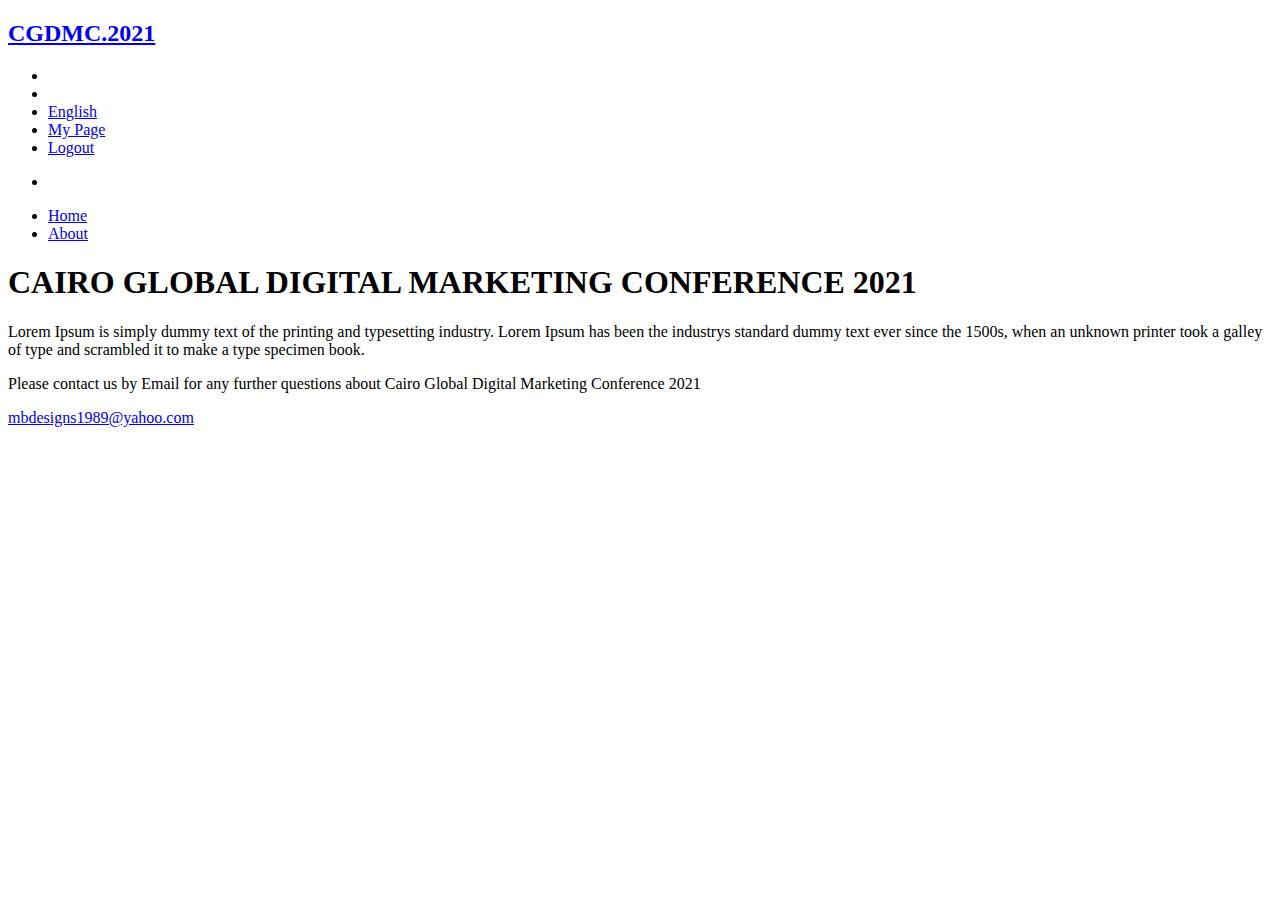
==== about.html @ 01f175bf "Add about.html Header section" ====
<!DOCTYPE html>
<html lang="en">
<head>
    <meta charset="UTF-8">
    <meta http-equiv="X-UA-Compatible" content="IE=edge">
    <meta name="viewport" content="width=device-width, initial-scale=1.0">
    <link rel="stylesheet" href="https://use.fontawesome.com/releases/v5.15.3/css/all.css" 
    integrity="sha384-SZXxX4whJ79/gErwcOYf+zWLeJdY/qpuqC4cAa9rOGUstPomtqpuNWT9wdPEn2fk" 
    crossorigin="anonymous">
    <link rel="stylesheet" href="style.css">
    <link rel="stylesheet" href="https://fonts.googleapis.com/css2?family=Lato:wght@100;300;400;700&display=swap">
    <title>About-conference capstone project</title>
</head>
<body>
   <header class="header">
       <nav class="nav">
            <div class="icon" id="bars">
               <i class="fas fa-bars"></i>
            </div>
            <div class="logo">
                <a  href="index.html">
                   <h2>CGDMC.2021</h2>  
                </a>
            </div>
            <ul class="top-nav">
                <li class="top-nav__item">
                    <a href="#" class="top-nav__link">
                        <i class="fab fa-twitter"></i>
                    </a>
                </li>
                <li class="top-nav__item">
                    <a href="#" class="top-nav__link">
                        <i class="fab fa-facebook-f"></i>
                    </a>
                </li>
                <li class="top-nav__item">
                    <a href="#" class="top-nav__link">English</a>
                </li>
                <li class="top-nav__item">
                    <a href="#" class="top-nav__link">My Page</a>
                </li>
                <li class="top-nav__item">
                    <a href="#" class="top-nav__link">Logout</a>
                </li>
            </ul>
            <ul class="nav-list">
                <li class="nav-item">
                    <div class="icon">
                       <i class="fas fa-times" id="close-icon"></i>
                    </div>
                </li>
              <li class="nav-item"><a href="index.html" class="nav-link">Home</a></li>
              <li class="nav-item"><a href="about.html" class="nav-link">About</a></li>
            </ul>
        </nav>
        <div class="hero-container">
            <div class="hero-about-content">
                <h1 class="hero-about-content__heading">
                    CAIRO GLOBAL
                    DIGITAL MARKETING CONFERENCE 2021
                </h1>
                <p class="hero-about-content__desc bg-p">
                    Lorem Ipsum is simply dummy text of the printing and typesetting industry. Lorem Ipsum has been the industrys standard dummy text ever since the 1500s, when an unknown printer took a galley of type and scrambled it to make a type specimen book.
                </p>
                <div class="hero-about-content-contact">
                    <p>
                        Please contact us by Email for any further questions about Cairo Global Digital Marketing Conference 2021
                    </p>
                    <a href="#">mbdesigns1989@yahoo.com</a>
                </div>
            </div>
        </div>
    </header>
</body>
</html>
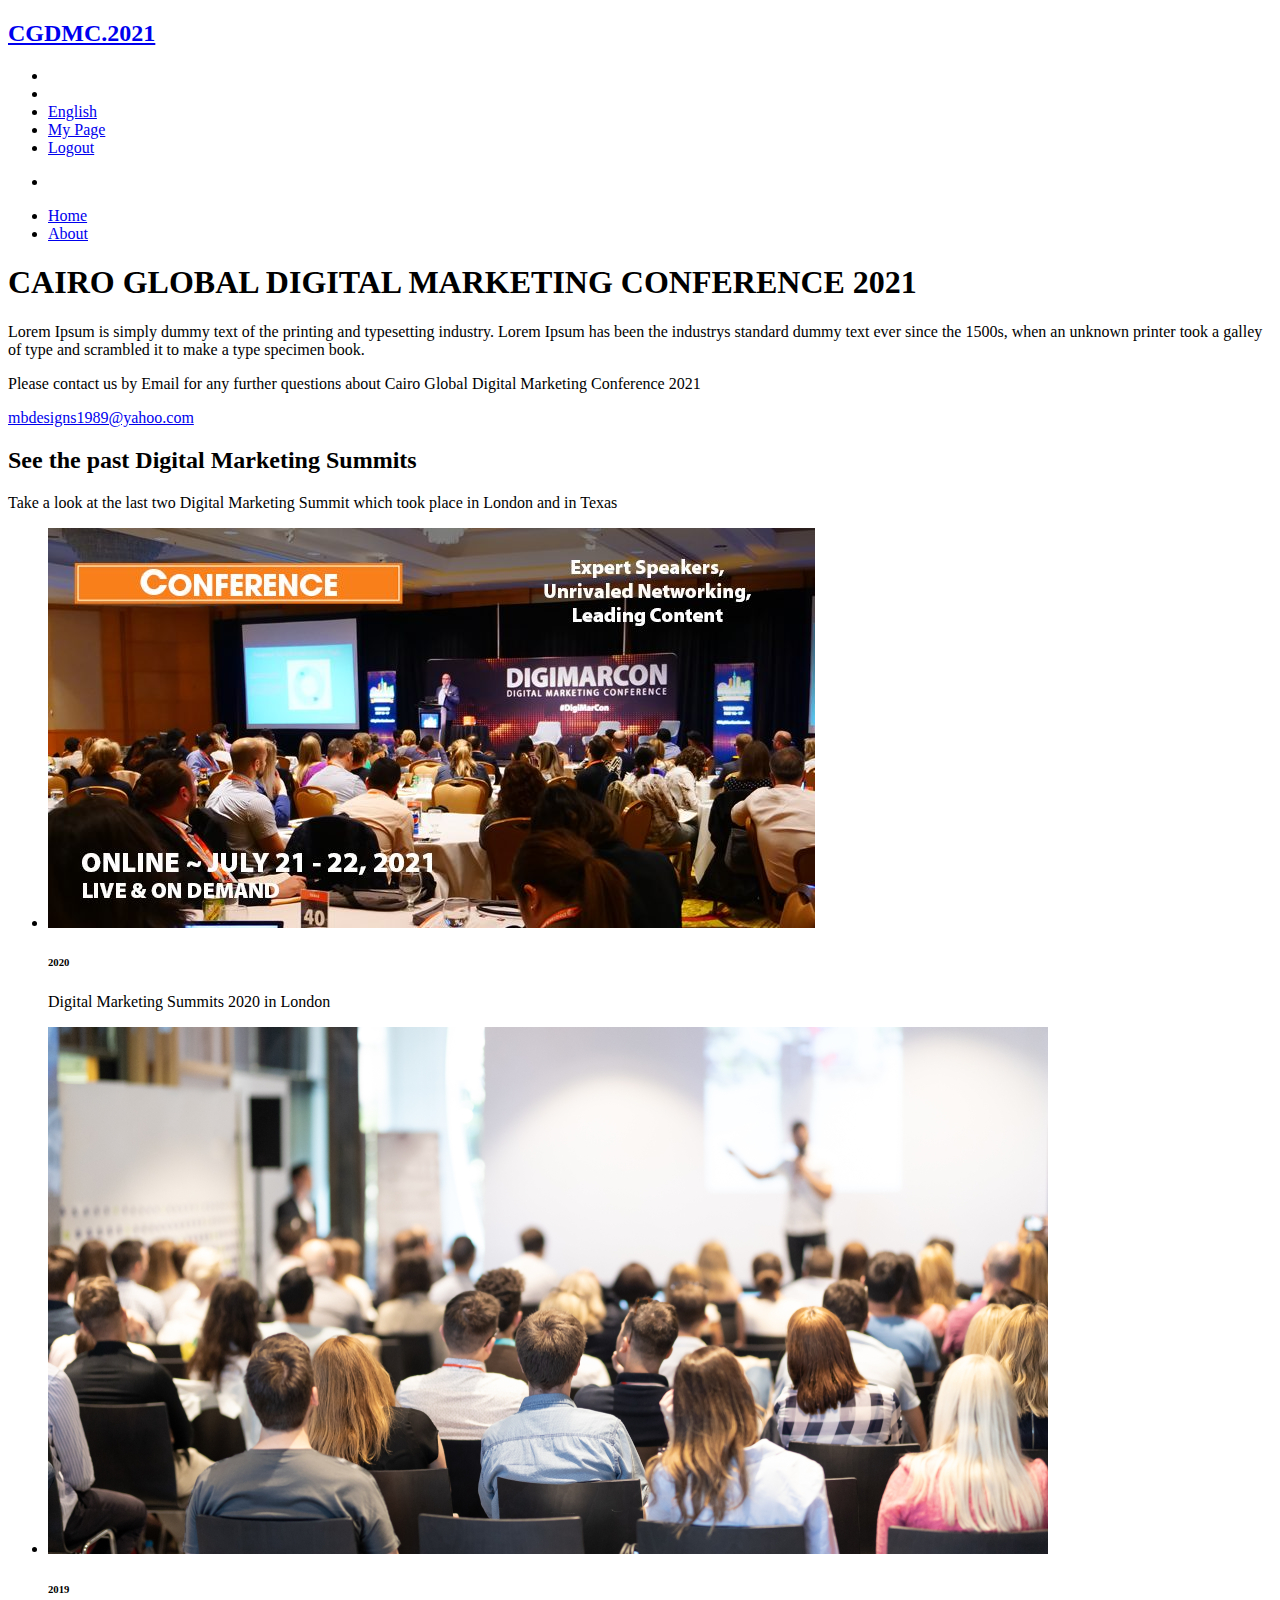
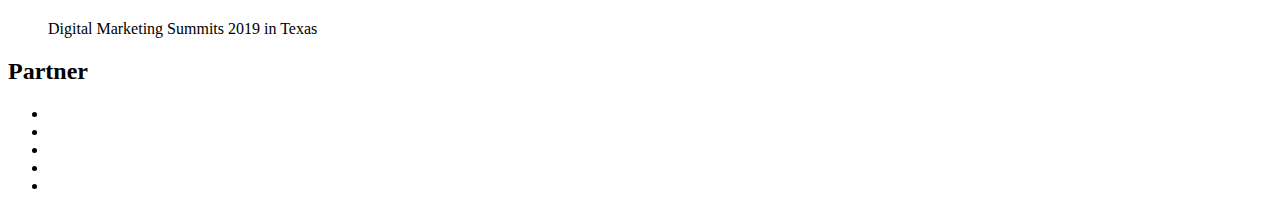
==== commit b147e6c2: "Add about.html main sections" ====
--- a/about.html
+++ b/about.html
@@ -71,5 +71,65 @@
             </div>
         </div>
     </header>
+    <main>
+        <section>
+            <div class="container">
+                <div class="summits">
+                    <h2 class="summits-heading">
+                        See the past Digital Marketing Summits
+                    </h2>
+                    <p class="summits-text">
+                        Take a look at the last two Digital Marketing
+                        Summit which took place in London and in Texas
+                    </p>
+                    <ul class="summits-list">
+                        <li class="summits-list-item">
+                            <img src="./images/digimarcon-america-new-conference-2.jpg" alt="A picture showing the past Digital Marketing Summit summit in London">
+                            <div class="overlay">
+                            </div>
+                            <div class="summits-list-item__details" >
+                                <h6>2020</h6>
+                                <p>Digital Marketing Summits 2020 in London</p>
+                            </div>
+                        </li>
+                        <li class="summits-list-item">
+                            <img src="./images/shutterstock_1117902230.jpg" alt="A picture showing the past Digital Marketing summit in Texas">
+                            <div class="overlay">
+                            </div>
+                            <div class="summits-list-item__details" >
+                                <h6>2019</h6>
+                                <p>Digital Marketing Summits 2019 in Texas</p>
+                            </div>
+                        </li>
+                    </ul>
+                </div>  
+            </div>
+        </section>
+        <section>
+            <div class="container bg-t">
+                <div class="partner">
+                    <h2 class="partner-heading">Partner</h2>
+                    <ul class="partners-list">
+                        <li class="partner-list-item">
+                            <i class="fab fa-facebook"></i>
+                        </li>
+                        <li class="partner-list-item">
+                            <i class="fab fa-twitter"></i>
+                        </li>
+                        <li class="partner-list-item">
+                            <i class="fab fa-amazon"></i>
+                        </li>
+                        <li class="partner-list-item">
+                            <i class="fab fa-airbnb"></i> 
+                        </li>
+                        <li class="partner-list-item">
+                            <i class="fab fa-google"></i> 
+                        </li>
+                    </ul>
+                </div>
+            </div>
+        </section>
+        
+    </main>
 </body>
 </html>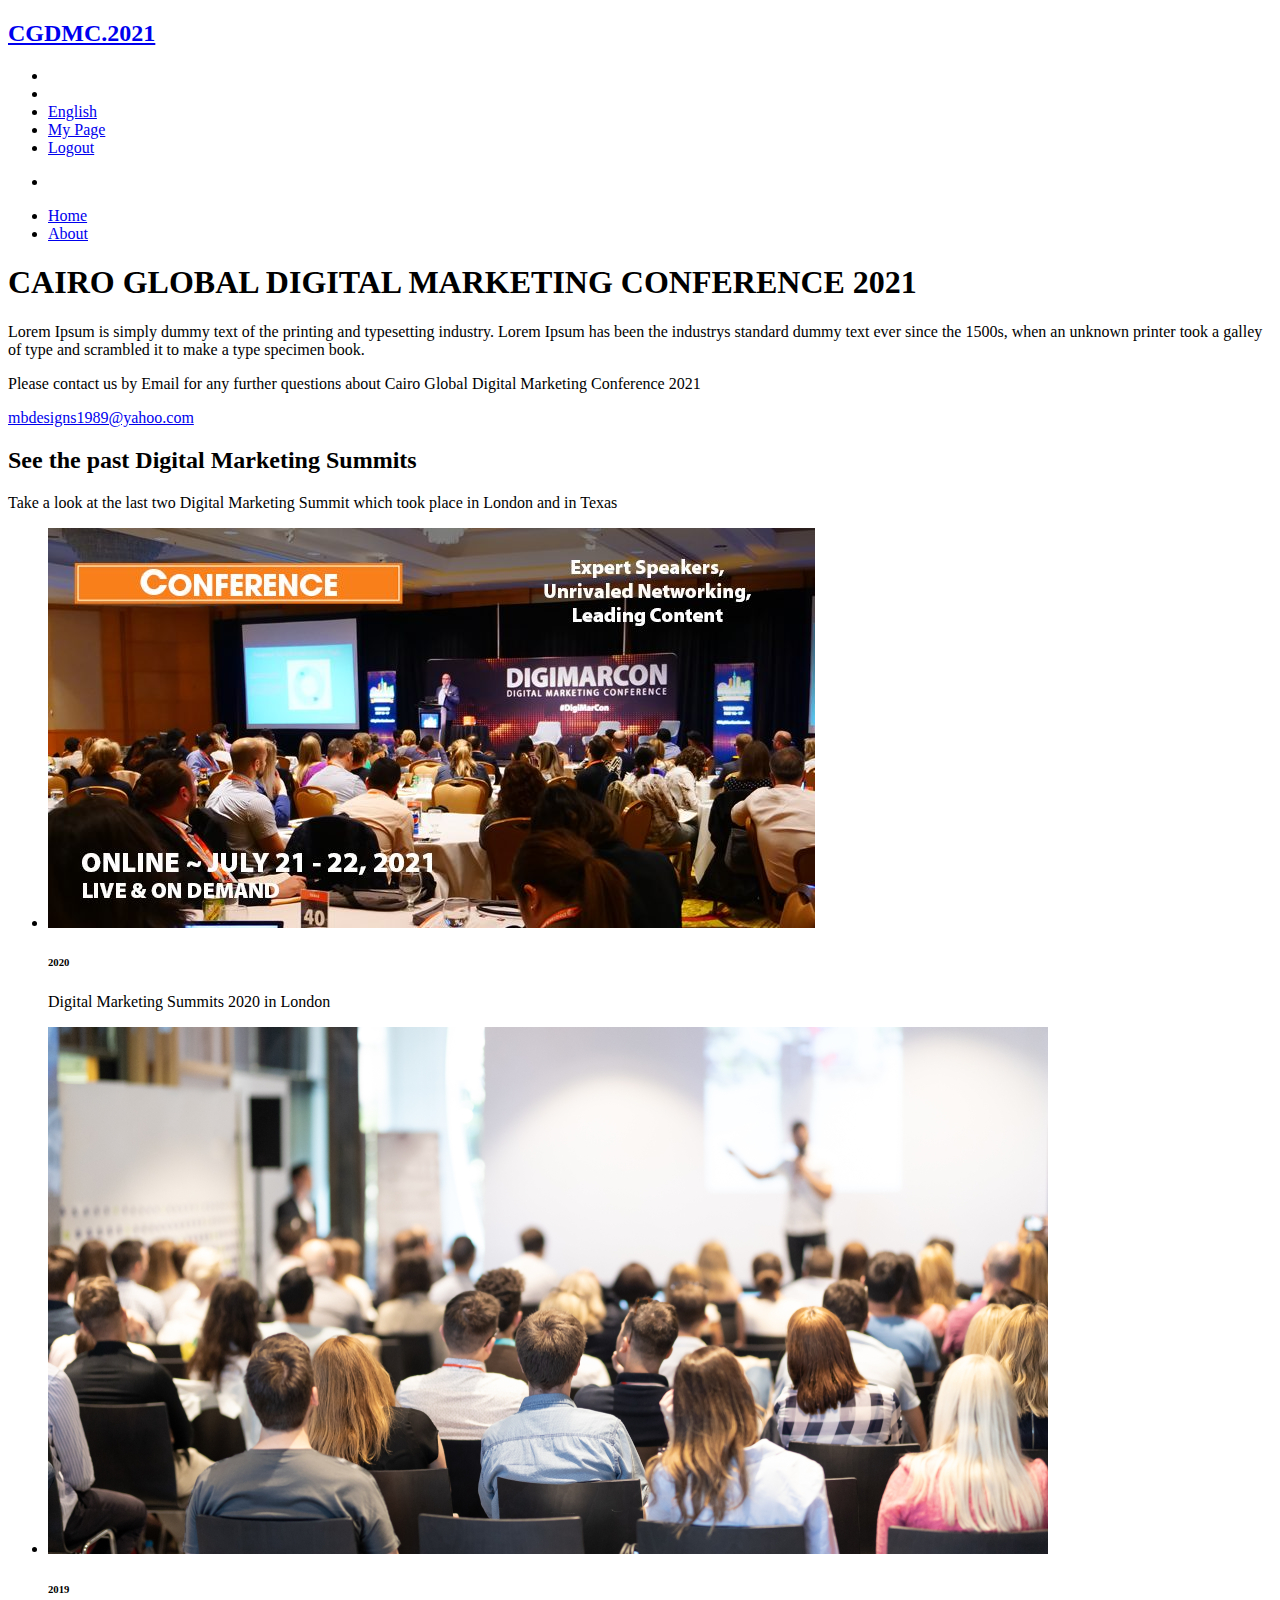
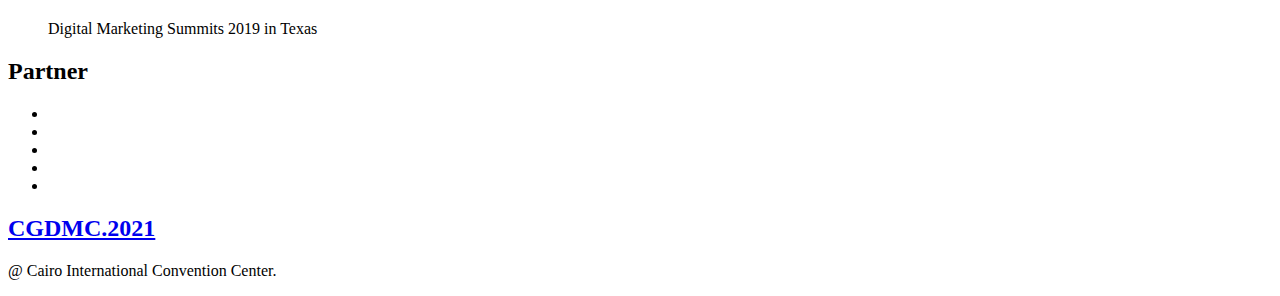
==== commit 66c6cfde: "Finish markup for  about.html" ====
--- a/about.html
+++ b/about.html
@@ -131,5 +131,20 @@
         </section>
         
     </main>
+    <footer>
+        <div class="container">
+            <div class="footer">
+                <div class="logo">
+                    <a  href="index.html">
+                       <h2>CGDMC.2021</h2>  
+                    </a>
+                </div>    
+                <p class="rights">
+                    @ Cairo International Convention Center.
+                </p>
+            </div>
+        </div>
+    </footer>
+    <script src="index.js"></script> 
 </body>
 </html>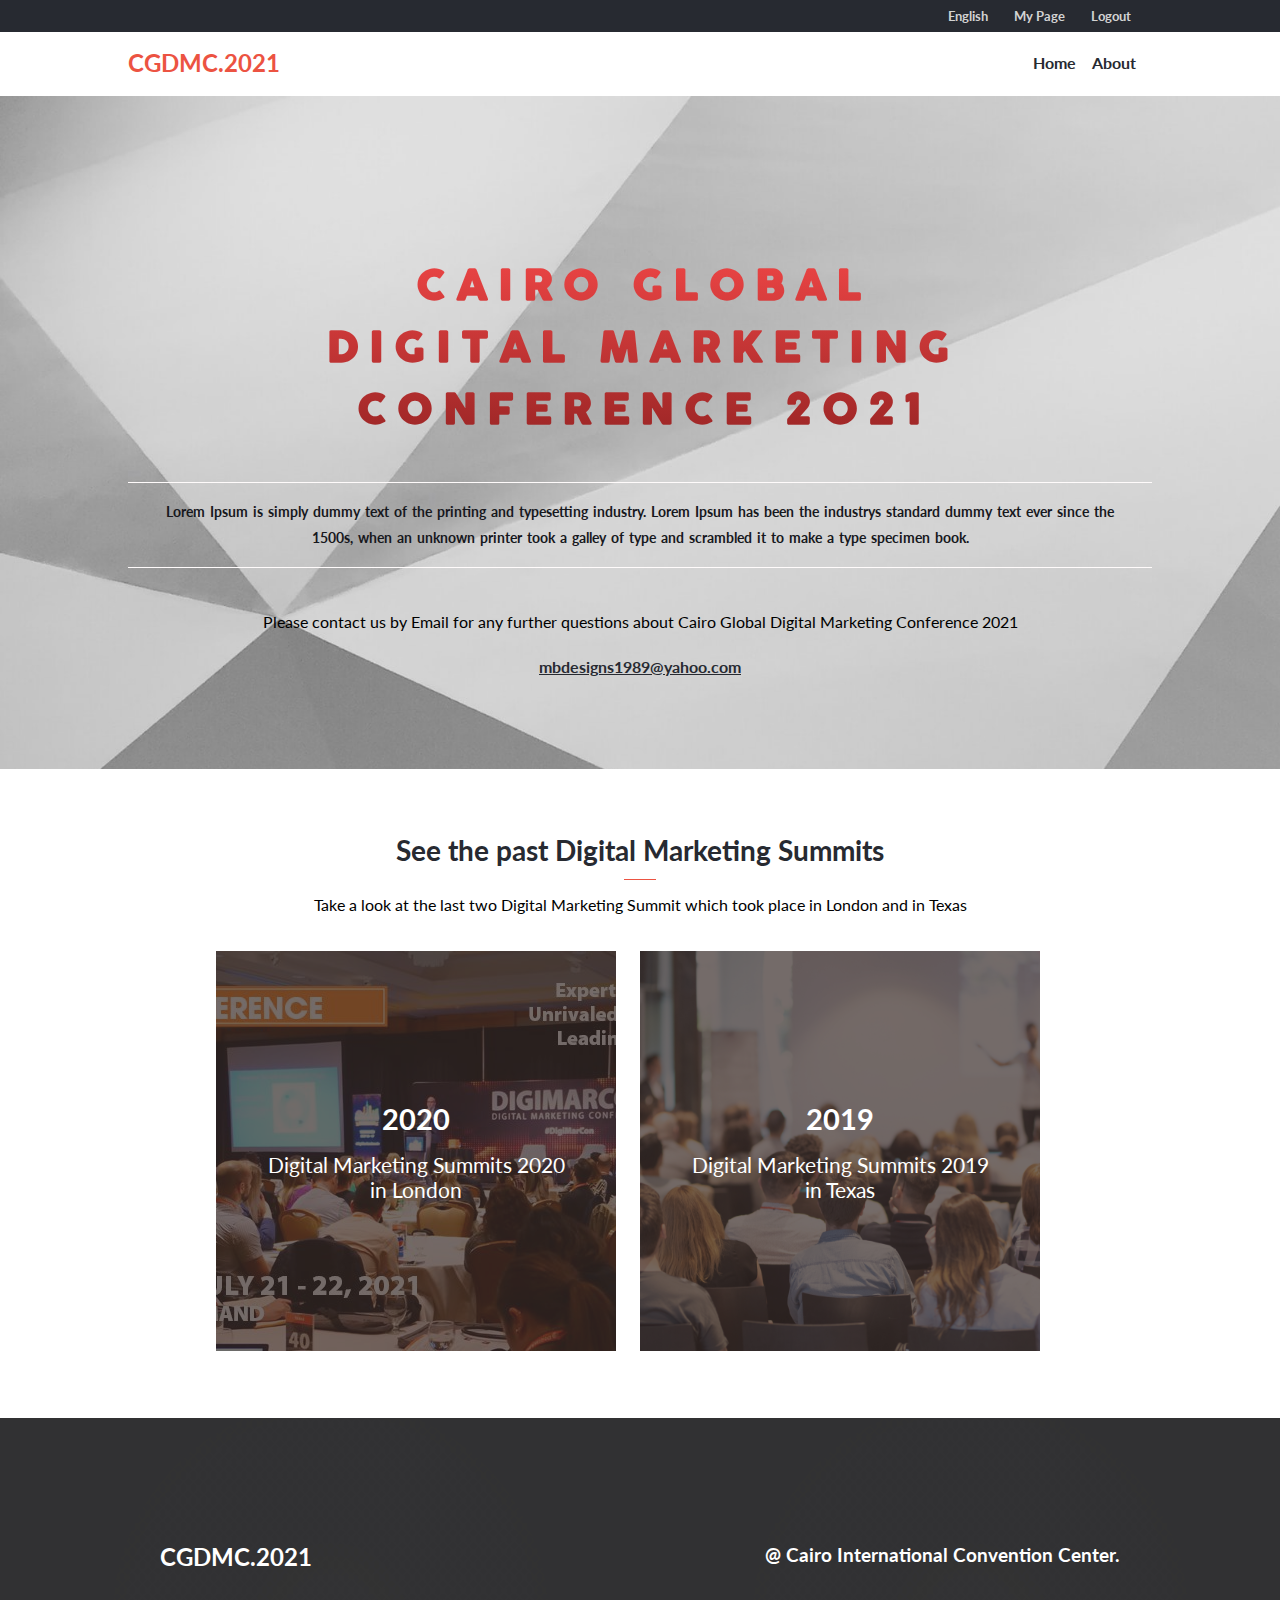
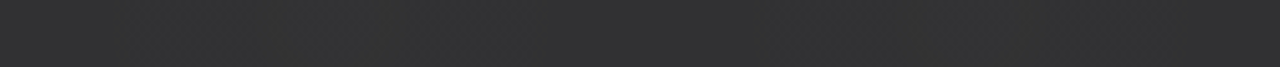
==== commit 54e50bf2: "Update about.html and index.html and  style.css and images folder" ====
--- a/about.html
+++ b/about.html
@@ -105,41 +105,16 @@
                 </div>  
             </div>
         </section>
-        <section>
-            <div class="container bg-t">
-                <div class="partner">
-                    <h2 class="partner-heading">Partner</h2>
-                    <ul class="partners-list">
-                        <li class="partner-list-item">
-                            <i class="fab fa-facebook"></i>
-                        </li>
-                        <li class="partner-list-item">
-                            <i class="fab fa-twitter"></i>
-                        </li>
-                        <li class="partner-list-item">
-                            <i class="fab fa-amazon"></i>
-                        </li>
-                        <li class="partner-list-item">
-                            <i class="fab fa-airbnb"></i> 
-                        </li>
-                        <li class="partner-list-item">
-                            <i class="fab fa-google"></i> 
-                        </li>
-                    </ul>
-                </div>
-            </div>
-        </section>
-        
     </main>
     <footer>
-        <div class="container">
+        <div class="container bg-tt">
             <div class="footer">
-                <div class="logo">
+                <div class="logoo">
                     <a  href="index.html">
                        <h2>CGDMC.2021</h2>  
                     </a>
                 </div>    
-                <p class="rights">
+                <p class="rightss">
                     @ Cairo International Convention Center.
                 </p>
             </div>
--- a/style.css
+++ b/style.css
@@ -0,0 +1,781 @@
+@font-face {
+  font-family: cocogoose;
+  src: url("fonts/COCOGOOSE/Cocogoose_trial.ttf");
+}
+
+*,
+*::before,
+*::after {
+  padding: 0;
+  margin: 0;
+  box-sizing: border-box;
+}
+
+body {
+  font-family: 'lato', sans-serif;
+  font-size: 13px;
+}
+
+a {
+  text-decoration: none;
+}
+
+li {
+  list-style: none;
+}
+
+.bg-t {
+  background-size: 50%;
+  background-image: url(./images/6.jpg);
+}
+
+.bg-tt {
+  background-size: 50%;
+  background-image: url(./images/7.jpg);
+}
+
+.bg-p {
+  border-top: 1px solid #fffbfb;
+  border-bottom: 1px solid #fffbfb;
+}
+
+.btn {
+  color: #d3d3d3;
+  font-size: 1rem;
+  font-weight: 700;
+  margin-top: 1rem;
+  text-decoration: underline;
+   
+}
+
+.header {
+  position: relative;
+  width: 100%;
+}
+
+.nav {
+  position: fixed;
+  top: 0;
+  left: 0;
+  width: 100%;
+  margin: 0 auto;
+  background: #fff;
+  z-index: 1000;
+  height: 3rem;
+}
+
+.logo a {
+  color: #ec5342;
+  font-size: 1rem;
+  font-weight: 400;
+}
+
+.logo h2 {
+  padding-top: 1.8rem;
+}
+
+.header .logo {
+  display: none;
+  visibility: hidden;
+}
+
+.icon {
+  width: 3rem;
+  height: 3rem;
+  padding: 1rem;
+  position: absolute;
+  top: 0;
+  left: 0;
+  align-items: center;
+  cursor: pointer;
+  margin-bottom: 2rem;
+  display: flex;
+}
+
+.icon i {
+  font-size: 2.4rem;
+  color: #272a31;
+}
+
+.icon .close {
+  display: none;
+  visibility: hidden;
+}
+
+.top-nav {
+  display: none;
+  visibility: hidden;
+}
+
+.nav-list {
+  top: 0;
+  left: 0;
+  width: 100%;
+  height: 700vh;
+  padding: 1.2rem;
+  transform: translateX(-100%);
+  visibility: hidden;
+  z-index: 900;
+  background-color: #e9e0e0;
+  transition: transform 0.8s ease-in-out;
+}
+
+.nav-item {
+  margin: 2rem 0;
+  font-size: 2rem;
+}
+
+.nav-link {
+  color: #272a31;
+}
+
+.nav-link:hover {
+  color: #ec5342;
+}
+
+.nav-link:active {
+  color: #ec5342;
+}
+
+.active .icon .bars {
+  display: none;
+  visibility: hidden;
+}
+
+.active .icon .close {
+  display: block;
+  visibility: visible;
+}
+
+.active .nav-list {
+  transform: translateX(0);
+  visibility: visible;
+}
+
+.hero-container {
+  padding: 5rem 0;
+  background-image: url("./images/shapelined-_JBKdviweXI-unsplash.jpg");
+  position: relative;
+  background-repeat: repeat-y;
+  background-size: 150%;
+}
+
+.hero-content,
+.hero-about-content {
+  width: 90%;
+  margin: 0 auto;
+}
+
+.hero-content__text,
+.hero-about-content__text {
+  font-size: 3rem;
+  color: #a93529;
+  font-family: 'lato', sans-serif;
+  margin-bottom: 2rem;
+}
+
+.hero-content__heading,
+.hero-about-content__heading {
+  font-size: 2.6rem;
+  font-weight: 700;
+  margin-bottom: 2rem;
+  background: linear-gradient(rgb(236, 69, 69), rgb(154, 37, 37));
+  color: transparent;
+  -webkit-background-clip: text;
+  font-family: 'cocogoose', sans-serif;
+  padding-left: 0.5rem;
+}
+
+.hero-content__desc,
+.hero-about-content__desc {
+  font-size: 0.9rem;
+  word-spacing: 2px;
+  color: #17181d;
+  margin-bottom: 2rem;
+  padding: 1rem;
+  line-height: 1.8;
+  font-weight: 700;
+}
+
+.hero-content__date {
+  font-weight: bolder;
+  font-size: 1.5rem;
+  margin-bottom: 0.5rem;
+  padding-left: 0.5rem;
+  color: #01030e;
+}
+
+.hero-content__place {
+  font-weight: 700;
+  font-size: 1.2rem;
+  padding-left: 0.5rem;
+  color: #17181d;
+}
+
+.container {
+  padding: 4rem 0;
+}
+
+.program__heading {
+  text-align: center;
+  color: #d3d3d3;
+  font-size: 1.75rem;
+  position: relative;
+  margin-bottom: 2rem;
+}
+
+.program__heading::after {
+  content: " ";
+  position: absolute;
+  bottom: -0.8rem;
+  left: 50%;
+  background-color: #ec5342;
+  width: 5rem;
+  height: 0.1rem;
+  transform: translateX(-50%);
+}
+
+.program {
+  width: 90%;
+  margin: 0 auto;
+  text-align: center;
+}
+
+.program-list-item {
+  opacity: 0.9;
+  margin-bottom: 2rem;
+  width: 100%;
+  cursor: pointer;
+  background-color: #3c3f46;
+  padding: 1rem;
+}
+
+.program-list-item-container {
+  display: grid;
+  grid-template-columns: 3rem 100px 1fr;
+  grid-column-gap: 0.5rem;
+  align-items: center;
+}
+
+.program-list-item-container__icon i {
+  font-size: 0.8rem;
+  color: #fff;
+}
+
+.program-list-item-container__title {
+  color: #ec5342;
+  font-size: 1rem;
+  font-weight: 700;
+  text-align: left;
+  padding: 0.7rem;
+}
+
+.program-list-item-container__text {
+  color: #fff;
+  font-size: 0.75rem;
+  text-align: left;
+}
+
+.speakers {
+  width: 90%;
+  margin: 0 auto;
+}
+
+.speakers-heading {
+  text-align: center;
+  color: #272a31;
+  font-size: 1.75rem;
+  position: relative;
+  margin-bottom: 2rem;
+}
+
+.speakers-heading::after {
+  content: " ";
+  position: absolute;
+  bottom: -0.8rem;
+  left: 50%;
+  background: #ec5342;
+  width: 5rem;
+  height: 0.1rem;
+  transform: translateX(-50%);
+}
+
+.image {
+  width: 100%;
+  height: 100%;
+  position: relative;
+  object-fit: contain;
+}
+
+.speakers-list-item {
+  display: grid;
+  grid-template-columns: 100px 1fr;
+  margin-bottom: 1.5rem;
+  align-items: center;
+  grid-column-gap: 1rem;
+  position: relative;
+}
+
+.speakers-list-item::before {
+  content: " ";
+  background-image: url(./images/transparent.jpg);
+  background-repeat: no-repeat;
+  background-size: cover;
+  width: 50px;
+  height: 50px;
+  position: absolute;
+  top: -5px;
+  left: -10px;
+}
+
+.speakers-list-item__heading {
+  font-weight: bold;
+  color: #272a31;
+  margin-bottom: 0.5rem;
+  font-size: 1.2rem;
+}
+
+.speakers-list-item__role {
+  color: #ec5342;
+  font-style: italic;
+  font-size: 0.8rem;
+  position: relative;
+  margin-bottom: 1.2rem;
+}
+
+.speakers-list-item__role::after {
+  content: " ";
+  position: absolute;
+  bottom: -0.8rem;
+  left: 0;
+  background: #272a31;
+  width: 1rem;
+  height: 0.1rem;
+}
+
+.speakers-list-item__text {
+  font-size: 0.9rem;
+}
+
+.partner {
+  width: 90%;
+  margin: 0 auto;
+}
+
+.partner-heading {
+  text-align: center;
+  color: #d3d3d3;
+  font-size: 1.75rem;
+  position: relative;
+  margin-bottom: 1rem;
+}
+
+.partner-heading::after {
+  content: " ";
+  position: absolute;
+  bottom: -0.8rem;
+  left: 50%;
+  background: #ec5342;
+  width: 2rem;
+  height: 0.1rem;
+  transform: translateX(-50%);
+}
+
+.partners-list {
+  padding: 2rem 0;
+  display: flex;
+  width: 90%;
+  gap: 15px;
+  flex-wrap: wrap;
+  justify-content: center;
+  align-items: center;
+  text-align: center;
+}
+
+.partners-list img {
+  width: 30%;
+}
+
+.footer {
+  width: 90%;
+  margin: 0 auto;
+  display: flex;
+  justify-content: center;
+  align-items: center;
+  padding: 2rem;
+}
+
+.footer .logo {
+  margin-right: 5rem;
+}
+
+.logoo a {
+  color: #ffffff;
+  font-size: 1rem;
+  font-weight: 400;
+}
+
+.logoo h2 {
+  padding-top: 1.8rem;
+}
+
+.rights {
+  font-weight: 700;
+  font-size: 1.2rem;
+  color: #17181d;
+  padding-top: 1.5rem;
+  padding-left: 1rem;
+}
+
+.rightss {
+  font-weight: 700;
+  font-size: 1.2rem;
+  color: #ffffff;
+  padding-top: 1.5rem;
+  padding-left: 1rem;
+}
+
+.hero-about-content {
+  text-align: center;
+}
+
+.hero-about-content-contact {
+  width: 80%;
+  margin: 0 auto;
+}
+
+.hero-about-content-contact p {
+  font-size: 1rem;
+  line-height: 2.8;
+}
+
+.hero-about-content-contact a {
+  color: #272a31;
+  text-decoration: underline;
+  font-weight: bold;
+  font-size: 1rem;
+  line-height: 2.8;
+}
+
+.summits {
+  width: 90%;
+  margin: 0 auto;
+  text-align: center;
+}
+
+.summits-heading {
+  text-align: center;
+  color: #272a31;
+  font-size: 1.75rem;
+  position: relative;
+  margin-bottom: 1.5rem;
+}
+
+.summits-heading::after {
+  content: " ";
+  position: absolute;
+  bottom: -0.8rem;
+  left: 50%;
+  background: #ec5342;
+  width: 2rem;
+  height: 0.1rem;
+  transform: translateX(-50%);
+}
+
+.summits-text {
+  font-size: 1rem;
+  line-height: 1.8;
+  margin-bottom: 1.9rem;
+}
+
+.summits-list-item {
+  position: relative;
+}
+
+.summits-list-item img {
+  object-fit: cover;
+  height: 400px;
+  width: 400px;
+}
+
+.summits-list-item .overlay {
+  position: absolute;
+  top: 0;
+  left: 50%;
+  width: 400px;
+  height: 400px;
+  background: #392c2a;
+  opacity: 0.7;
+  transform: translateX(-50%);
+}
+
+.summits-list-item__details {
+  position: absolute;
+  top: 50%;
+  left: 50%;
+  width: 300px;
+  transform: translate(-50%, -50%);
+  display: flex;
+  flex-direction: column;
+  justify-content: center;
+  align-items: center;
+  color: #fff;
+}
+
+.summits-list-item__details h6 {
+  font-size: 1.8rem;
+  margin-bottom: 1rem;
+}
+
+.summits-list-item__details p {
+  font-size: 1.3rem;
+}
+
+.summits-list-item:not(:last-child) {
+  margin-bottom: 1rem;
+}
+
+@media screen and (min-width: 400px) {
+  .nav {
+    position: relative;
+  }
+
+  .program-list-item-container {
+    grid-column-gap: 0.75rem;
+  }
+
+  .program-list-item-container__icon i {
+    font-size: 3rem;
+  }
+
+  .program-list-item-container__title {
+    font-size: 1.2rem;
+  }
+
+  .program-list-item-container__text {
+    font-size: 0.85rem;
+    line-height: 1.8;
+  }
+}
+
+@media screen and (min-width: 768px) {
+  .header .logo {
+    display: block;
+    visibility: visible;
+  }
+
+  .icon {
+    display: none;
+    visibility: hidden;
+  }
+
+  .nav {
+    display: flex;
+    align-items: center;
+    padding: 1.2rem 5rem;
+    height: 6rem;
+  }
+
+  .top-nav {
+    display: flex;
+    background-color: #272a31;
+    width: 100%;
+    position: absolute;
+    top: 0;
+    left: 0;
+    height: 2rem;
+    justify-content: flex-end;
+    align-items: center;
+    padding: 0.5rem 5rem;
+    visibility: visible;
+  }
+
+  .top-nav__item {
+    margin-right: 1rem;
+  }
+
+  .top-nav__link {
+    color: #d3d3d3;
+    font-size: 0.8rem;
+    font-weight: 700;
+    margin: 0 5px;
+  }
+
+  .nav-list {
+    position: relative;
+    visibility: visible;
+    height: initial;
+    z-index: 0;
+    transform: translateX(0);
+    display: flex;
+    justify-content: flex-end;
+    width: 100%;
+    background: none;
+    padding: 0;
+    transition: none;
+  }
+
+  .nav-item {
+    margin: 0 1rem 0 0;
+    padding-top: 1rem;
+  }
+
+  .nav-link {
+    font-size: 1rem;
+    color: #272a31;
+    font-weight: 700;
+  }
+
+  .nav-link:hover {
+    color: #ec5342;
+  }
+
+  .nav-link:active {
+    text-decoration: underline #ec5342;
+  }
+
+  .hero-container {
+    padding-top: 10rem;
+  }
+
+  .hero-content,
+  .hero-about-content,
+  .program,
+  .speakers,
+  .partner {
+    width: 80%;
+  }
+
+  .program-list {
+    display: flex;
+    flex-direction: column;
+    justify-content: center;
+    align-items: center;
+  }
+
+  .program-list-item {
+    width: 70%;
+  }
+
+  .program-list-item-container {
+    grid-template-columns: 1fr;
+    grid-row-gap: 0.75rem;
+  }
+
+  .program-list-item-container__title {
+    text-align: center;
+    font-size: 1.2rem;
+  }
+
+  .program-list-item-container__text {
+    text-align: center;
+    font-size: 1.2rem;
+  }
+
+  .partners-list {
+    justify-content: center;
+  }
+
+  .partners-list img {
+    width: 16%;
+  }
+
+  .hero-about-content-contact {
+    width: 90%;
+  }
+
+  .summits-list {
+    display: flex;
+    justify-content: center;
+  }
+
+  .summits-list-item {
+    margin-right: 1.5rem;
+  }
+
+  .summits-list-item:not(:last-child) {
+    margin-bottom: 0;
+  }
+}
+
+@media screen and (min-width: 991px) {
+  .nav {
+    padding-left: 8rem;
+    padding-right: 8rem;
+  }
+
+  .top-nav {
+    padding-left: 8rem;
+    padding-right: 8rem;
+  }
+
+  .hero-content,
+  .program,
+  .speakers,
+  .partner,
+  .footer,
+  .hero-about-content {
+    width: 80%;
+  }
+
+  .hero-content__heading,
+  .hero-about-content__heading {
+    width: 70%;
+    letter-spacing: 10px;
+  }
+
+  .hero-content__desc {
+    font-size: 1rem;
+  }
+
+  .hero-about-content__heading {
+    margin: 0 auto 2.5rem;
+  }
+
+  .speakers-list {
+    display: grid;
+    grid-template-columns: 1fr 1fr;
+    grid-gap: 1rem;
+  }
+
+  .speakers-list-item__role {
+    font-size: 1rem;
+  }
+
+  .footer {
+    justify-content: space-between;
+  }
+}
+
+@media screen and (min-width: 1024px) {
+  .program-list-item {
+    padding: 0.5rem;
+    padding-top: 2rem;
+    margin-bottom: 1.5rem;
+    margin-right: 0.25rem;
+    border: 1px solid transparent;
+    transition: border 0.5s ease-in-out;
+  }
+
+  .program-list-item:hover {
+    border-color: #fff;
+  }
+
+  .program-list {
+    flex-direction: row;
+    justify-content: space-between;
+  }
+
+  .program-list-item-container {
+    font-size: 0.9rem;
+  }
+
+  .program-list-item-container__text {
+    text-align: center;
+    font-size: 0.8rem;
+  }
+
+  .speakers-list-item__text {
+    font-size: 1rem;
+  }
+}
